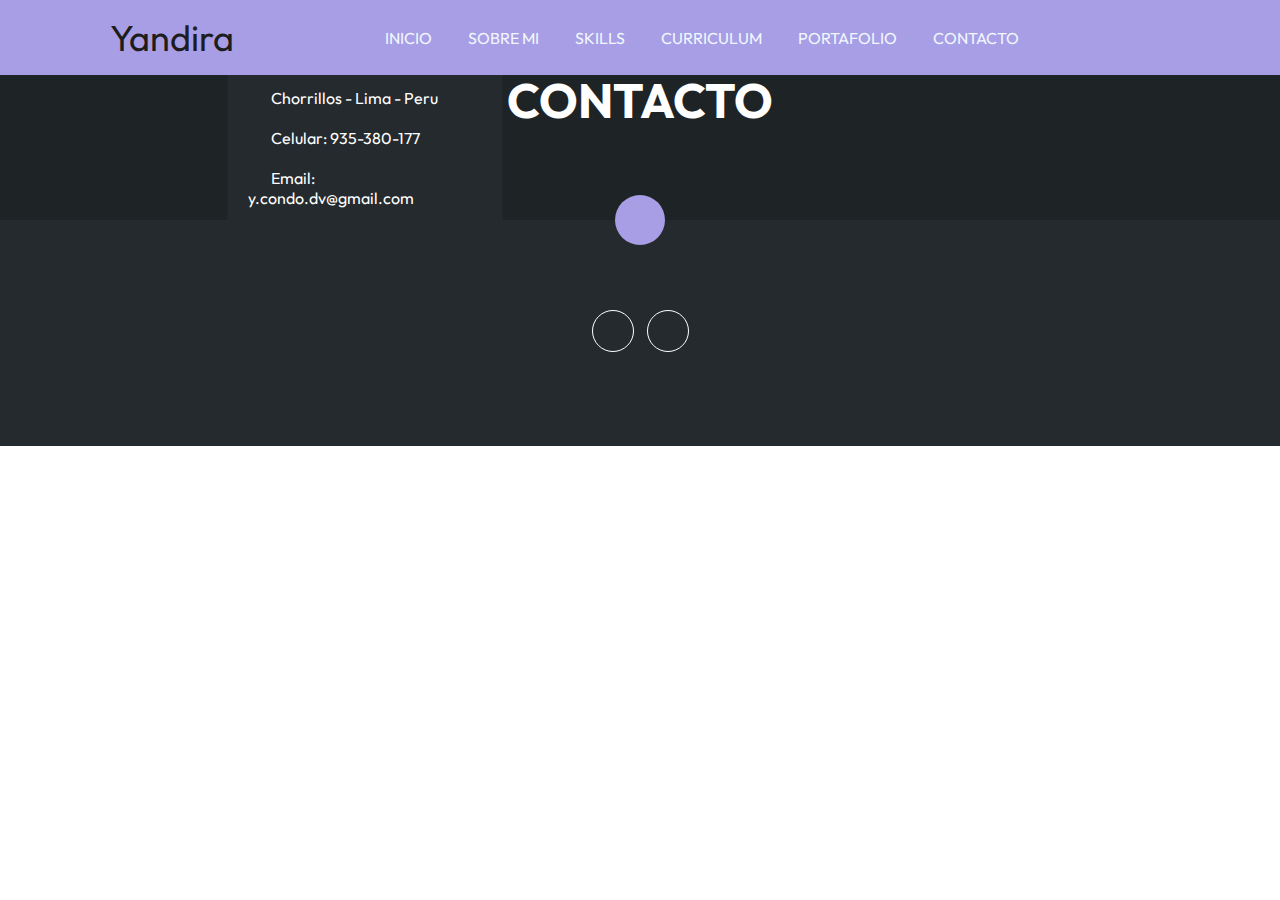
==== contacto.html @ 0789bdfc "Actualizacion" ====
<!DOCTYPE html>
<html lang="es">

<head>
  <meta charset="UTF-8">
  <meta http-equiv="X-UA-Compatible" content="IE=edge">
  <meta name="viewport" content="width=device-width, initial-scale=1.0">
  <link rel="stylesheet" href="https://cdnjs.cloudflare.com/ajax/libs/font-awesome/6.4.0/css/all.min.css"
    integrity="sha512-iecdLmaskl7CVkqkXNQ/ZH/XLlvWZOJyj7Yy7tcenmpD1ypASozpmT/E0iPtmFIB46ZmdtAc9eNBvH0H/ZpiBw=="
    crossorigin="anonymous" referrerpolicy="no-referrer" />

  <title>Portafolio</title>
  <link rel="stylesheet" href="style.css">
</head>

<body>
  <!--Menu Encabeza-->
  <div class="contenedor-header">
    <header>
      <div class="logo">
        <a href="#">Yandira</a>
      </div>
      <nav id="nav">
        <ul>
          <li><a href="index.html">INICIO</a></li>
          <li><a href="sobreMi.html">SOBRE MI</S></a></li>
          <li><a href="skills.html">SKILLS</a></li>
          <li><a href="curriculum.html">CURRICULUM</a></li>
          <li><a href="portafolio.html">PORTAFOLIO</a></li>
          <li><a href="contacto.html">CONTACTO</a></li>
        </ul>
      </nav>
      <div class="nav-respondive" onclick="mostrarOcultarMenu()">
        <i class="fa-solid fa-bars"></i>
      </div>
    </header>
  </div>


  <!--Seccion Contacto-->
  <section id="contacto" class="contacto">
    <div class="contenido-seccion">
      <h2>CONTACTO</h2>
      <div class="fila">
        <!-- Formulario -->
        <!-- <div class="col">
              <input type="text" placeholder="Tú Nombre">
              <input type="text" placeholder="Número telefónico">
              <input type="text" placeholder="Dirección de correo">
              <input type="text" placeholder="Tema">
              <textarea name="" id="" cols="30" rows="10" placeholder="Mensaje"></textarea>
              <button>
                  Enviar Mensaje<i class="fa-solid fa-paper-plane"></i>
                  <span class="overlay"></span>
              </button>
          </div> -->
        <!-- Mapa -->
        <div class="col">
          <!-- <img src="img/ubicacion.png" alt=""> -->
          <div class="info">
            <ul>
              <li>
                <i class="fa-solid fa-location-dot"></i>
                Chorrillos - Lima - Peru
              </li>
              <li>
                <i class="fa-solid fa-mobile-screen"></i>
                Celular: 935-380-177
              </li>
              <li>
                <i class="fa-solid fa-envelope"></i>
                Email: y.condo.dv@gmail.com
              </li>
            </ul>
          </div>
        </div>
      </div>
    </div>
  </section>

  <!-- footer -->
  <footer>
    <a href="index.html" class="arriba">
      <i class="fa-solid fa-angles-up"></i>
    </a>
    <div class="redes">
      <a href="#"><i class="fa-brands fa-github"></i></a>
      <a href="#"><i class="fa-brands fa-linkedin-in"></i></a>

    </div>
  </footer>

</body>

</html>
---- style.css ----
@import url('https://fonts.googleapis.com/css2?family=Outfit:wght@100;200;400;600;800&display=swap');
* {
  box-sizing: border-box;
  font-family: 'Outfit';
  margin: 0;
  padding: 0;
}

html {
  /* Permite deslizar cuando se hace clic */
  scroll-behavior: smooth;
}
/*  Menu*/
.contenedor-header {
  background: #a89ee5;
  position: fixed;
  width: 100%;
  top: 0;
  left: 0;
  z-index: 99;
}
.contenedor-header header {
  max-width: 1100px;
  margin: auto;
  display: flex;
  justify-content: space-between;
  align-items: center;
  padding: 15px 20px;
}
.contenedor-header header .logo a {
  font-family: 'Outfit';
  font-size: 36px;
  color: #1d1d1e;
  text-decoration: none;
}
.contenedor-header header ul {
  display: flex;
  list-style: none;
}

.contenedor-header header nav ul li a {
  text-align: none;
  color: aliceblue;
  margin: 0 15px;
  padding: 3px;
  transition: 0.5s;
  text-decoration: none;
}

.contenedor-header header nav ul li a:hover {
  color: #a89ee5;
}
.nav-responsive {
  background-color: #a89ee5;
  color: aliceblue;
  padding: 5px 10px;
  border-radius: 5px;
  cursor: pointer;
  display: none;
}
/* Seccion Inicio */
.inicio {
  background: linear-gradient(to top, rgba(35, 28, 39, 0.8), rgb(88, 89, 90)),
    url(img/dv.jpg);
  /* background-repeat: no-repeat; */
  background-size: cover;
  height: 100vh;
  color: #fff;
  display: flex;
  align-items: center;
}
.inicio .contenido-banner {
  padding: 20px;
  background-color: #1e2326;
  max-width: 350px;
  margin: auto;
  text-align: center;
  border-radius: 40px;
}
.inicio .contenido-banner img {
  margin-top: 40px;
  border: 10px solid #a89ee5;
  display: block;
  width: 80%;
  margin: auto;
  border-radius: 100%;
}

.inicio .contenido-banner h1 {
  margin-top: 40px;
  font-size: 42px;
  font-family: 'Outfit';
}
.inicio .contenido-banner h2 {
  font-size: 15px;
  font-weight: normal;
}

.inicio .contenido-banner .redes a {
  color: #fff;
  display: inline-block;
  text-decoration: none;
  border: 1px solid #fff;
  border-radius: 100%;
  width: 42px;
  height: 42px;
  line-height: 42px;
  margin: 40px 5px;
  font-size: 20px;
  transition: 0.3s;
}

.inicio .contenido-banner .redes a:hover {
  background-color: #a89ee5;
}
.sobremi {
  background-color: #1e2326;
  color: #fff;
  padding: 50px 20px;
}
.sobremi .contenido-seccion {
  max-width: 1100px;
  margin: auto;
}
.sobremi h2 {
  font-size: 48px;
  font-family: 'Outfit';
  text-align: center;
  padding: 20px 0;
}
.sobremi .contenido-seccion p {
  font: 18px;
  line-height: 22px;
  margin-bottom: 20px;
}
.sobremi .contenido-seccion p span {
  color: #a89ee5;
  font-weight: bold;
}

.sobremi .fila {
  display: flex;
}

.sobremi .fila .col {
  width: 50%;
}
.sobremi .fila .col h3 {
  font-size: 28px;
  font-family: 'Outfit';
  margin-bottom: 25px;
}
.sobremi .fila .col ul {
  list-style: none;
}
.sobremi .fila .col ul li {
  margin: 12px 0;
}
.sobremi .fila .col ul li strong {
  display: inline-block;
  color: #a89ee5;
  width: 130px;
}
.sobremi .fila .col ul li span {
  background-color: #a89ee5;
  padding: 3px;
  font-weight: bold;
  border-radius: 5px;
}

.sobremi .fila .col .contenedor-intereses {
  display: flex;
  flex-wrap: wrap;
}
.sobremi .fila .col .contenedor-intereses .intereses {
  width: 100px;
  height: 100px;
  background-color: #18181a;
  border-radius: 10px;
  margin: 0 15px 15px 0;
  display: flex;
  flex-direction: column;
  align-items: center;
  justify-content: center;
  transition: 0.3s;
}

.sobremi .fila .col .contenedor-intereses .intereses:hover {
  background-color: #a89ee5;
}
.sobremi .fila .col .contenedor-intereses .intereses i {
  font-size: 30px;
  margin-bottom: 10px;
}
.sobremi button {
  cursor: pointer;
  background-color: transparent;
  border: 2px solid #fff;
  width: fit-content;
  display: block;
  margin: 20px auto;
  font-size: 16px;
  color: #fff;
  position: relative;
  z-index: 10;
}
.sobremi button .overlay {
  position: absolute;
  top: 0;
  left: 0;
  width: 0;
  height: 100%;
  background-color: #a89ee5;
  z-index: -1;
  transition: 1s;
}
.sobremi button:hover .overlay {
  width: 100%;
}

/* Seccion Skills */
.skills {
  background-color: #1e2326;
  color: #fff;
  padding: 50px 20px;
}
.skills .contenido-seccion {
  max-width: 1100px;
  margin: auto;
}
.skills h2 {
  font-size: 48px;
  font-family: 'Outfit';
  text-align: center;
  padding: 20px 0;
}

.skills .fila {
  display: flex;
}
.skills .fila .col {
  width: 50%;
  padding: 0 20px;
}
.skills .fila .col h3 {
  font-size: 28px;
  font-family: 'Outfit';
  margin-bottom: 25px;
}
.skills .skill > span {
  font-weight: bold;
  display: block;
  margin-bottom: 10px;
}

.skills .skill .barra-skill {
  height: 8px;
  width: 80%;
  background-color: #f8f4f4;
  position: relative;
  margin-bottom: 30px;
}
.skills .skill .progreso {
  background-color: #a89ee5;
  position: absolute;
  top: 0;
  left: 0;
  height: 5px;
}
.skills .skill .barra-skill span {
  position: absolute;
  height: 40px;
  width: 40px;
  background-color: #a89ee5;
  border-radius: 50px;
  line-height: 40px;
  text-align: center;
  top: -17px;
  right: -15px;
  font-size: 14px;
}
/* .. */
.skills .skill .javascript {
  width: 0%;
  animation: 2s javascript forwards;
}
@keyframes javascript {
  0% {
    width: 0%;
  }
  100% {
    width: 75%;
  }
}

.skills .skill .trabajo {
  width: 0%;
  animation: 2s trabajo forwards;
}
@keyframes trabajo {
  0% {
    width: 0%;
  }
  100% {
    width: 80%;
  }
}
.skills .skill .proactiva {
  width: 0%;
  animation: 2s proactiva forwards;
}
@keyframes proactiva {
  0% {
    width: 0%;
  }
  100% {
    width: 90%;
  }
}
.skills .skill .comunicacion {
  width: 0%;
  animation: 2s proactiva forwards;
}
@keyframes comunicacion {
  0% {
    width: 0%;
  }
  100% {
    width: 75%;
  }
}
/* Seccion CV */
.curriculum {
  background-color: #363637;
  color: #fff;
  padding: 50px 20px;
}
.curriculum .contenido-seccion {
  max-width: 1100px;
  margin: auto;
}
.curriculum h2 {
  font-size: 48px;
  font-family: 'Outfit';
  text-align: center;
  padding: 20px 0;
}
.curriculum .fila {
  display: flex;
}
.curriculum .fila .col {
  width: 49%;
  padding: 0 20px;
}
.curriculum .fila .col h3 {
  font-size: 28px;
  font-family: 'Outfit';
  margin-bottom: 25px;
}
.curriculum .fila .izquierda {
  border-right: 2px solid #1d1d1e;
}
.curriculum .fila .derecha {
  border-left: 2px solid #1d1d1e;
}

.curriculum .fila .item {
  padding: 25px;
  margin-bottom: 30px;
  background-color: #1d1d1e;
  position: relative;
}
.curriculum .fila .item h4 {
  font-size: 20px;
  margin-bottom: 10px;
}
.curriculum .fila .item .casa {
  color: #a89ee5;
  font-size: 22px;
  font-weight: bold;
  display: block;
}
.curriculum .fila .item .fecha {
  display: block;
  color: #a89ee5;
  margin-bottom: 10px;
}
.curriculum .fila .item p {
  line-height: 24px;
}
.curriculum .fila .izq {
  border-right: 2px solid #a89ee5;
  margin-right: 20px;
}
.curriculum .fila .der {
  border-left: 2px solid #a89ee5;
  margin-left: 20px;
}
.curriculum .fila .item .conectori {
  height: 2px;
  background-color: #a89ee5;
  width: 47px;
  position: absolute;
  top: 50%;
  right: -47px;
  z-index: 5;
}
.curriculum .fila .item .conectori .circuloi {
    display: block;
    height: 10px;
    width: 10px;
    border-radius: 50%;
    background-color:#a89ee5;
    float: right;
    position: relative;
    bottom: 4px;
}
.curriculum .fila .item .conectod{
    height: 2px;
    background-color:#a89ee5;
    width: 47px;
    position: absolute;
    top: 50%;
    left: -47px;
    z-index: 5;
}
.curriculum .fila .item .conectod .circulod{
    display: block;
    height: 10px;
    width: 10px;
    border-radius: 50%;
    background-color:#a89ee5;
    float: left;
    position: relative;
    bottom: 4px;
}
/* SECCION PORTFOLIO */
.portafolio{
  background-color: #252A2E;
  color: #fff;
  padding: 50px 20px;
}
.portfolio .contenido-seccion{
  max-width: 1100px;
  margin: auto;
}
.portfolio h2{
  font-size: 48px;
  font-family: 'Outfit';
  text-align: center;
  padding: 20px 0;
}
.portfolio .galeria{
  display: flex;
  flex-wrap: wrap;
  justify-content: space-around;
}
.portfolio .galeria .proyecto{
  position: relative;
  max-width: 340px;
  height: fit-content;
  margin: 10px;
  cursor: pointer;
}
.portfolio .galeria .proyecto img{
  width: 100%;
  display: block;
}
.portfolio .galeria .proyecto .overlay{
  position: absolute;
  top: 0;
  width: 100%;
  height: 100%;
  text-align: center;
  background: linear-gradient(rgba(204, 158, 227, 0.8), rgba(222, 152, 226, 0.8));
  display: flex;
  flex-direction: column;
  justify-content: center;
  transition: 1s;
  font-size: 18px;
  letter-spacing: 3px;
  opacity: 0;
}
.portfolio .galeria .proyecto .overlay h3{
  margin-bottom: 20px;
  transition: 1s;
}
.portfolio .galeria .proyecto .overlay:hover{
  opacity: 1;
}
.portfolio .galeria .proyecto .overlay:hover h3{
  margin-bottom: 0px;
}

.contacto{
  background-image: url(img/contact_bg.png);
  background-color: #1e2326;
  color: #fff;
  padding: 50px 0;
}
.contacto .contenido-seccion{
  max-width: 1100px;
  margin: auto;
}
.contacto h2{
  font-size: 48px;
  font-family: 'Outfit';
  text-align: center;
  padding: 20px 0;
}
.contacto .fila{
  display: flex;
}
.contacto .col{
  width: 50%;
  padding: 10px;
  position: relative;
}
.contacto .col input, .contacto .col textarea{
  display: block;
  width: 100%;
  padding: 18px;
  border: none;
  margin-bottom: 20px;
  background-color: #252A2E;
  color: #fff;
  font-size: 18px;
}
.contacto button{
  cursor: pointer;
  background-color: transparent;
  border: 2px solid #fff;
  width: fit-content;
  display: block;
  margin: 20px auto;
  padding: 10px 22px;
  font-size: 16px;
  color: #fff;
  position: relative;
  z-index: 10;
}
.contacto button .overlay{
  position: absolute;
  top: 0;
  left: 0;
  width: 0;
  height: 100%;
  background-color:#a89ee5;
  z-index: -1;
  transition: 1s;
}
.contacto button:hover .overlay{
  width: 100%;
}
.contacto .col img{
  width: 100%;
}
.contacto .col .info{
  position: absolute;
  top: 40%;
  background-color: #252A2E;
  padding: 20px;
  max-width: 350px;
  left: 50%;
  transform: translate(-50%, -50%);
}
.contacto .col .info ul{
  list-style: none;
}
.contacto .col .info ul li{
  margin-bottom: 20px;
}
.contacto .col .info ul li i{
  color:#a89ee5;
  display: inline-block;
  margin-right: 20px;
}
footer{
  background-color: #252A2E;
  color: #fff;
  padding: 50px 0 30px 0;
  text-align: center;
  position: relative;
  width: 100%;
}
footer .redes{
  margin-bottom: 20px;
}
footer .redes a{
  color: #fff;
  display: inline-block;
  text-decoration: none;
  border: 1px solid #fff;
  border-radius: 100%;
  width: 42px;
  height: 42px;
  line-height: 42px;
  margin: 40px 5px;
  font-size: 20px;
  transition: .3s;
}
footer .arriba{
  display: block;
  width: 50px;
  height: 50px;
  background-color:#a89ee5;
  color: #fff;
  position: absolute;
  left: 50%;
  transform: translateX(-50%);
  top: -25px;
  border-radius: 50%;
  line-height: 50px;
  font-size: 18px;
}
/* SECCION RESPONSIVE */
@media screen and (max-width:980px){
  nav{
      display: none;
  }
  .nav-responsive{
      display: block;
  }
  nav.responsive{
      display: block;
      position: absolute;
      right: 0;
      top: 75px;
      background-color: #252A2E;
      width: 180px;
  }
  nav.responsive ul{
      display: block !important;
  }
  nav.responsive ul li{
      border-bottom: 1px solid #fff;
      padding: 10px 0;
  }
}
@media screen and (max-width:700px){
  .sobremi .fila{
      display: block;
  }
  .sobremi .fila .col{
      width: fit-content;
  }

  .skills .fila{
      display: block;
  }
  .skills .fila .col{
      width: 100%;
  }
  .skills .fila .col .barra-skill{
      width: 100%;
  }

  .curriculum .fila{
      display: block;
  }
  .curriculum .fila .col{
      width: 90%;
  }
  .curriculum .fila .derecha{
      margin-left: 20px;
  }

  .portfolio .galeria{
      display: block;
      width: 100%;
  }
  .portfolio .galeria .proyecto{
      max-width: 100%;
  }
  .portfolio .galeria .proyecto img{
      width: 100%;
  }
  .contacto .fila{
      display: block;
  }
  .contacto .fila .col{
      width: 100%;
  }
}
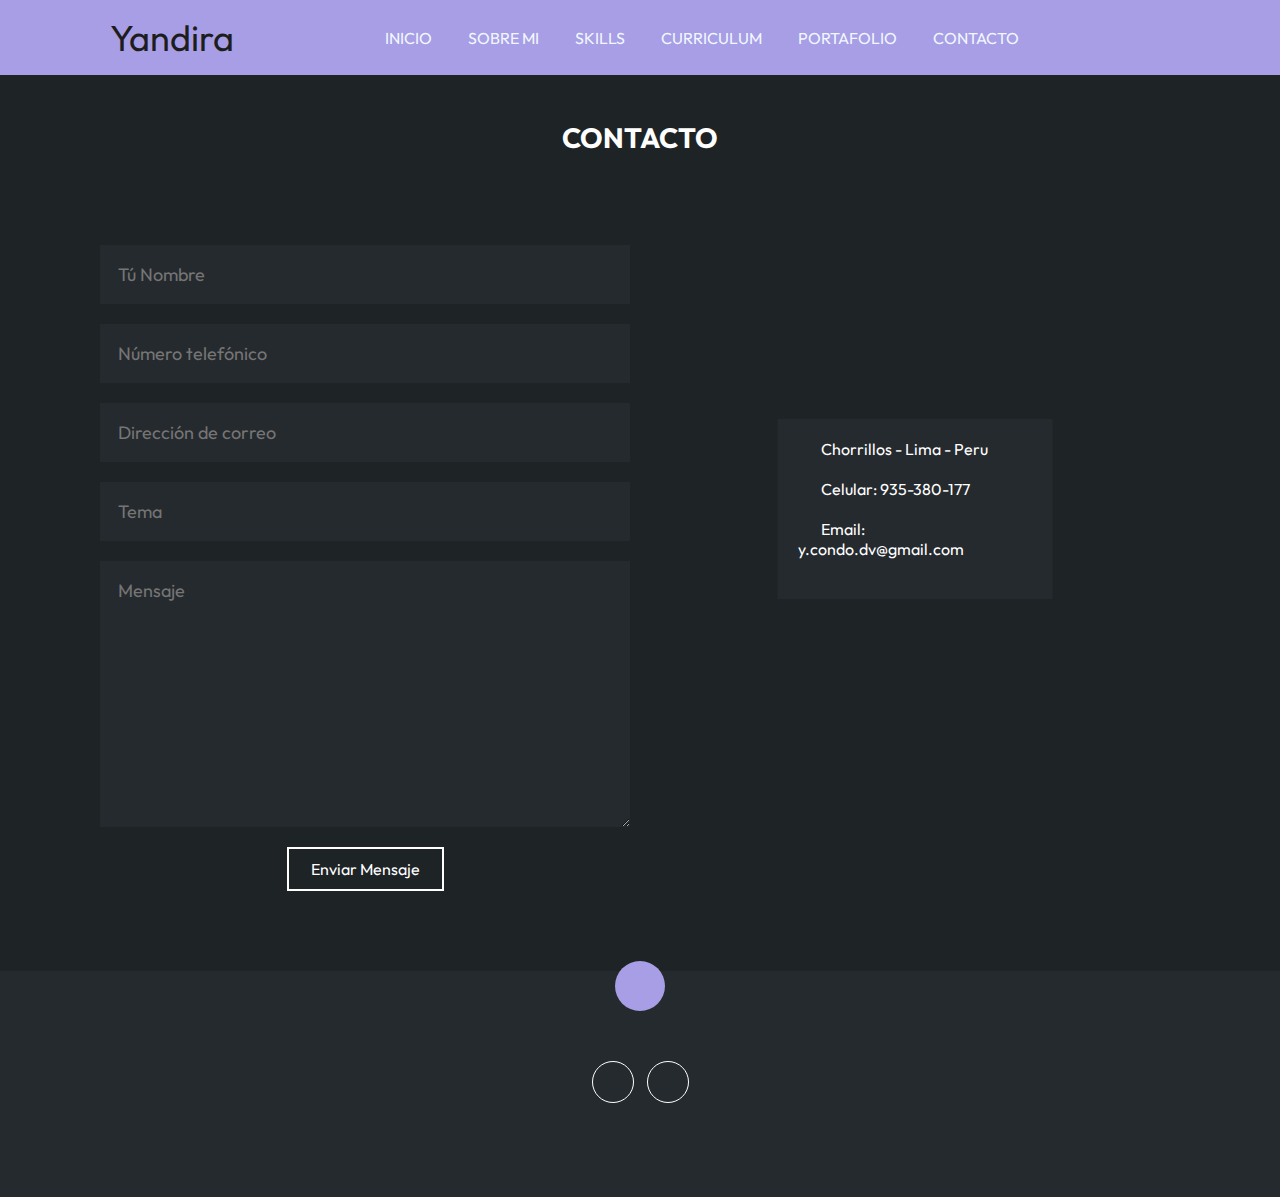
==== commit 66b3afbc: "feat:actualizacion" ====
--- a/contacto.html
+++ b/contacto.html
@@ -43,7 +43,7 @@
       <h2>CONTACTO</h2>
       <div class="fila">
         <!-- Formulario -->
-        <!-- <div class="col">
+        <div class="col">
               <input type="text" placeholder="Tú Nombre">
               <input type="text" placeholder="Número telefónico">
               <input type="text" placeholder="Dirección de correo">
@@ -53,7 +53,7 @@
                   Enviar Mensaje<i class="fa-solid fa-paper-plane"></i>
                   <span class="overlay"></span>
               </button>
-          </div> -->
+          </div>
         <!-- Mapa -->
         <div class="col">
           <!-- <img src="img/ubicacion.png" alt=""> -->
--- a/style.css
+++ b/style.css
@@ -1,7 +1,7 @@
-@import url('https://fonts.googleapis.com/css2?family=Outfit:wght@100;200;400;600;800&display=swap');
+@import url("https://fonts.googleapis.com/css2?family=Outfit:wght@100;200;400;600;800&display=swap");
 * {
   box-sizing: border-box;
-  font-family: 'Outfit';
+  font-family: "Outfit";
   margin: 0;
   padding: 0;
 }
@@ -28,12 +28,13 @@
   padding: 15px 20px;
 }
 .contenedor-header header .logo a {
-  font-family: 'Outfit';
+  font-family: "Outfit";
   font-size: 36px;
   color: #1d1d1e;
   text-decoration: none;
 }
 .contenedor-header header ul {
+  width: 100%;
   display: flex;
   list-style: none;
 }
@@ -56,7 +57,7 @@
   padding: 5px 10px;
   border-radius: 5px;
   cursor: pointer;
-  display: none;
+  /* display: none; */
 }
 /* Seccion Inicio */
 .inicio {
@@ -67,7 +68,8 @@
   height: 100vh;
   color: #fff;
   display: flex;
-  align-items: center;
+  margin-right: 10px;
+  /* align-items:flex-start; */
 }
 .inicio .contenido-banner {
   padding: 20px;
@@ -89,7 +91,7 @@
 .inicio .contenido-banner h1 {
   margin-top: 40px;
   font-size: 42px;
-  font-family: 'Outfit';
+  font-family: "Outfit";
 }
 .inicio .contenido-banner h2 {
   font-size: 15px;
@@ -124,7 +126,7 @@
 }
 .sobremi h2 {
   font-size: 48px;
-  font-family: 'Outfit';
+  font-family: "Outfit";
   text-align: center;
   padding: 20px 0;
 }
@@ -147,7 +149,7 @@
 }
 .sobremi .fila .col h3 {
   font-size: 28px;
-  font-family: 'Outfit';
+  font-family: "Outfit";
   margin-bottom: 25px;
 }
 .sobremi .fila .col ul {
@@ -230,7 +232,7 @@
 }
 .skills h2 {
   font-size: 48px;
-  font-family: 'Outfit';
+  font-family: "Outfit";
   text-align: center;
   padding: 20px 0;
 }
@@ -244,7 +246,7 @@
 }
 .skills .fila .col h3 {
   font-size: 28px;
-  font-family: 'Outfit';
+  font-family: "Outfit";
   margin-bottom: 25px;
 }
 .skills .skill > span {
@@ -341,7 +343,7 @@
 }
 .curriculum h2 {
   font-size: 48px;
-  font-family: 'Outfit';
+  font-family: "Outfit";
   text-align: center;
   padding: 20px 0;
 }
@@ -354,7 +356,7 @@
 }
 .curriculum .fila .col h3 {
   font-size: 28px;
-  font-family: 'Outfit';
+  font-family: "Outfit";
   margin-bottom: 25px;
 }
 .curriculum .fila .izquierda {
@@ -406,73 +408,77 @@
   z-index: 5;
 }
 .curriculum .fila .item .conectori .circuloi {
-    display: block;
-    height: 10px;
-    width: 10px;
-    border-radius: 50%;
-    background-color:#a89ee5;
-    float: right;
-    position: relative;
-    bottom: 4px;
-}
-.curriculum .fila .item .conectod{
-    height: 2px;
-    background-color:#a89ee5;
-    width: 47px;
-    position: absolute;
-    top: 50%;
-    left: -47px;
-    z-index: 5;
-}
-.curriculum .fila .item .conectod .circulod{
-    display: block;
-    height: 10px;
-    width: 10px;
-    border-radius: 50%;
-    background-color:#a89ee5;
-    float: left;
-    position: relative;
-    bottom: 4px;
+  display: block;
+  height: 10px;
+  width: 10px;
+  border-radius: 50%;
+  background-color: #a89ee5;
+  float: right;
+  position: relative;
+  bottom: 4px;
+}
+.curriculum .fila .item .conectod {
+  height: 2px;
+  background-color: #a89ee5;
+  width: 47px;
+  position: absolute;
+  top: 50%;
+  left: -47px;
+  z-index: 5;
+}
+.curriculum .fila .item .conectod .circulod {
+  display: block;
+  height: 10px;
+  width: 10px;
+  border-radius: 50%;
+  background-color: #a89ee5;
+  float: left;
+  position: relative;
+  bottom: 4px;
 }
 /* SECCION PORTFOLIO */
-.portafolio{
-  background-color: #252A2E;
+.portafolio {
+  background-color: #252a2e;
   color: #fff;
   padding: 50px 20px;
 }
-.portfolio .contenido-seccion{
+.portfolio .contenido-seccion {
   max-width: 1100px;
   margin: auto;
 }
-.portfolio h2{
-  font-size: 48px;
-  font-family: 'Outfit';
-  text-align: center;
+.portfolio h2 {
+  font-size: 25px;
+  font-family: "Outfit";
+  /* text-align: center; */
   padding: 20px 0;
-}
-.portfolio .galeria{
+  margin-top: 50px;
+}
+.portfolio .galeria {
   display: flex;
   flex-wrap: wrap;
   justify-content: space-around;
 }
-.portfolio .galeria .proyecto{
+.portfolio .galeria .proyecto {
   position: relative;
   max-width: 340px;
   height: fit-content;
   margin: 10px;
   cursor: pointer;
 }
-.portfolio .galeria .proyecto img{
-  width: 100%;
-  display: block;
-}
-.portfolio .galeria .proyecto .overlay{
+.portfolio .galeria .proyecto img {
+  width: 100%;
+  display: block;
+}
+.portfolio .galeria .proyecto .overlay {
   position: absolute;
   top: 0;
   width: 100%;
   height: 100%;
   text-align: center;
-  background: linear-gradient(rgba(204, 158, 227, 0.8), rgba(222, 152, 226, 0.8));
+  background: linear-gradient(
+    rgba(204, 158, 227, 0.8),
+    rgba(222, 152, 226, 0.8)
+  );
   display: flex;
   flex-direction: column;
   justify-content: center;
@@ -481,52 +487,55 @@
   letter-spacing: 3px;
   opacity: 0;
 }
-.portfolio .galeria .proyecto .overlay h3{
+.portfolio .galeria .proyecto .overlay h3 {
   margin-bottom: 20px;
   transition: 1s;
 }
-.portfolio .galeria .proyecto .overlay:hover{
+.portfolio .galeria .proyecto .overlay:hover {
   opacity: 1;
 }
-.portfolio .galeria .proyecto .overlay:hover h3{
+.portfolio .galeria .proyecto .overlay:hover h3 {
   margin-bottom: 0px;
 }
 
-.contacto{
+.contacto {
   background-image: url(img/contact_bg.png);
   background-color: #1e2326;
   color: #fff;
   padding: 50px 0;
 }
-.contacto .contenido-seccion{
+.contacto .contenido-seccion {
   max-width: 1100px;
   margin: auto;
 }
-.contacto h2{
-  font-size: 48px;
-  font-family: 'Outfit';
+.contacto h2 {
+  font-size: 28px;
+  font-family: "Outfit";
   text-align: center;
   padding: 20px 0;
-}
-.contacto .fila{
-  display: flex;
-}
-.contacto .col{
-  width: 50%;
+  margin-top: 50px;
+}
+.contacto .fila {
+  display: flex;
+}
+.contacto .col {
+  width: 100%;
   padding: 10px;
   position: relative;
-}
-.contacto .col input, .contacto .col textarea{
+  margin-top: 60px;
+}
+.contacto .col input,
+.contacto .col textarea {
   display: block;
   width: 100%;
   padding: 18px;
   border: none;
   margin-bottom: 20px;
-  background-color: #252A2E;
+  background-color: #252a2e;
   color: #fff;
   font-size: 18px;
 }
-.contacto button{
+.contacto button {
   cursor: pointer;
   background-color: transparent;
   border: 2px solid #fff;
@@ -539,54 +548,54 @@
   position: relative;
   z-index: 10;
 }
-.contacto button .overlay{
+.contacto button .overlay {
   position: absolute;
   top: 0;
   left: 0;
   width: 0;
   height: 100%;
-  background-color:#a89ee5;
+  background-color: #a89ee5;
   z-index: -1;
   transition: 1s;
 }
-.contacto button:hover .overlay{
-  width: 100%;
-}
-.contacto .col img{
-  width: 100%;
-}
-.contacto .col .info{
+.contacto button:hover .overlay {
+  width: 100%;
+}
+.contacto .col img {
+  width: 100%;
+}
+.contacto .col .info {
   position: absolute;
   top: 40%;
-  background-color: #252A2E;
+  background-color: #252a2e;
   padding: 20px;
   max-width: 350px;
   left: 50%;
   transform: translate(-50%, -50%);
 }
-.contacto .col .info ul{
+.contacto .col .info ul {
   list-style: none;
 }
-.contacto .col .info ul li{
+.contacto .col .info ul li {
   margin-bottom: 20px;
 }
-.contacto .col .info ul li i{
-  color:#a89ee5;
+.contacto .col .info ul li i {
+  color: #a89ee5;
   display: inline-block;
   margin-right: 20px;
 }
-footer{
-  background-color: #252A2E;
+footer {
+  background-color: #252a2e;
   color: #fff;
   padding: 50px 0 30px 0;
   text-align: center;
   position: relative;
   width: 100%;
 }
-footer .redes{
+footer .redes {
   margin-bottom: 20px;
 }
-footer .redes a{
+footer .redes a {
   color: #fff;
   display: inline-block;
   text-decoration: none;
@@ -597,88 +606,103 @@
   line-height: 42px;
   margin: 40px 5px;
   font-size: 20px;
-  transition: .3s;
-}
-footer .arriba{
+  transition: 0.3s;
+}
+footer .arriba {
   display: block;
   width: 50px;
   height: 50px;
-  background-color:#a89ee5;
+  background-color: #a89ee5;
   color: #fff;
   position: absolute;
   left: 50%;
   transform: translateX(-50%);
-  top: -25px;
+  top: -10px;
   border-radius: 50%;
   line-height: 50px;
   font-size: 18px;
 }
-/* SECCION RESPONSIVE */
-@media screen and (max-width:980px){
-  nav{
-      display: none;
-  }
-  .nav-responsive{
-      display: block;
-  }
-  nav.responsive{
-      display: block;
-      position: absolute;
-      right: 0;
-      top: 75px;
-      background-color: #252A2E;
-      width: 180px;
-  }
-  nav.responsive ul{
-      display: block !important;
-  }
-  nav.responsive ul li{
-      border-bottom: 1px solid #fff;
-      padding: 10px 0;
-  }
-}
-@media screen and (max-width:700px){
-  .sobremi .fila{
-      display: block;
-  }
-  .sobremi .fila .col{
-      width: fit-content;
-  }
-
-  .skills .fila{
-      display: block;
-  }
-  .skills .fila .col{
-      width: 100%;
-  }
-  .skills .fila .col .barra-skill{
-      width: 100%;
-  }
-
-  .curriculum .fila{
-      display: block;
-  }
-  .curriculum .fila .col{
-      width: 90%;
-  }
-  .curriculum .fila .derecha{
-      margin-left: 20px;
-  }
-
-  .portfolio .galeria{
-      display: block;
-      width: 100%;
-  }
-  .portfolio .galeria .proyecto{
-      max-width: 100%;
-  }
-  .portfolio .galeria .proyecto img{
-      width: 100%;
-  }
-  .contacto .fila{
-      display: block;
-  }
-  .contacto .fila .col{
-      width: 100%;
-  }
-}+
+@media screen and (max-width: 700px) {
+  nav {
+    display: block; /* Mostrar la barra de navegación */
+  }
+  .nav-responsive {
+    display: none; /* Ocultar el botón de navegación responsivo */
+  }
+  nav ul {
+    display: flex; /* Mostrar todas las listas de navegación en línea */
+    flex-wrap: wrap; /* Permitir que los elementos se envuelvan a la siguiente línea */
+    justify-content: center; /* Centrar las listas horizontalmente */
+  }
+  nav ul li {
+    margin: 10px; /* Añadir espaciado entre los elementos de la lista */
+    text-align: center; /* Centrar el texto */
+    width: 100%; /* Ocupar todo el ancho disponible */
+  }
+  .contenedor-header header .logo {
+    flex: 1; /* El logo tomará todo el espacio disponible */
+  }
+}
+
+@media screen and (max-width: 700px) {
+  .inicio {
+    margin-top: 72%;
+  }
+  .sobremi {
+    margin-top: 72%;
+  }
+  .sobremi .fila {
+    display: block;
+  }
+  .sobremi .fila .col {
+    width: fit-content;
+  }
+  .skills {
+    margin-top: 72%;
+  }
+  .skills .fila {
+    display: block;
+  }
+  .skills .fila .col {
+    width: 100%;
+  }
+  .skills .fila .col .barra-skill {
+    width: 100%;
+  }
+  .curriculum {
+    margin-top: 72%;
+  }
+  .curriculum .fila {
+    display: block;
+  }
+  .curriculum .fila .col {
+    width: 90%;
+  }
+  .curriculum .fila .derecha {
+    margin-left: 20px;
+  }
+  .portfolio {
+    margin-top: 72%;
+  }
+  .portfolio .galeria {
+    display: block;
+    width: 100%;
+  }
+  .portfolio .galeria .proyecto {
+    max-width: 100%;
+  }
+  .portfolio .galeria .proyecto img {
+    width: 100%;
+  }
+  .contacto {
+    margin-top: 100%;
+  }
+
+  .contacto .fila {
+    display: block;
+  }
+  .contacto .fila .col {
+    width: 100%;
+  }
+}
